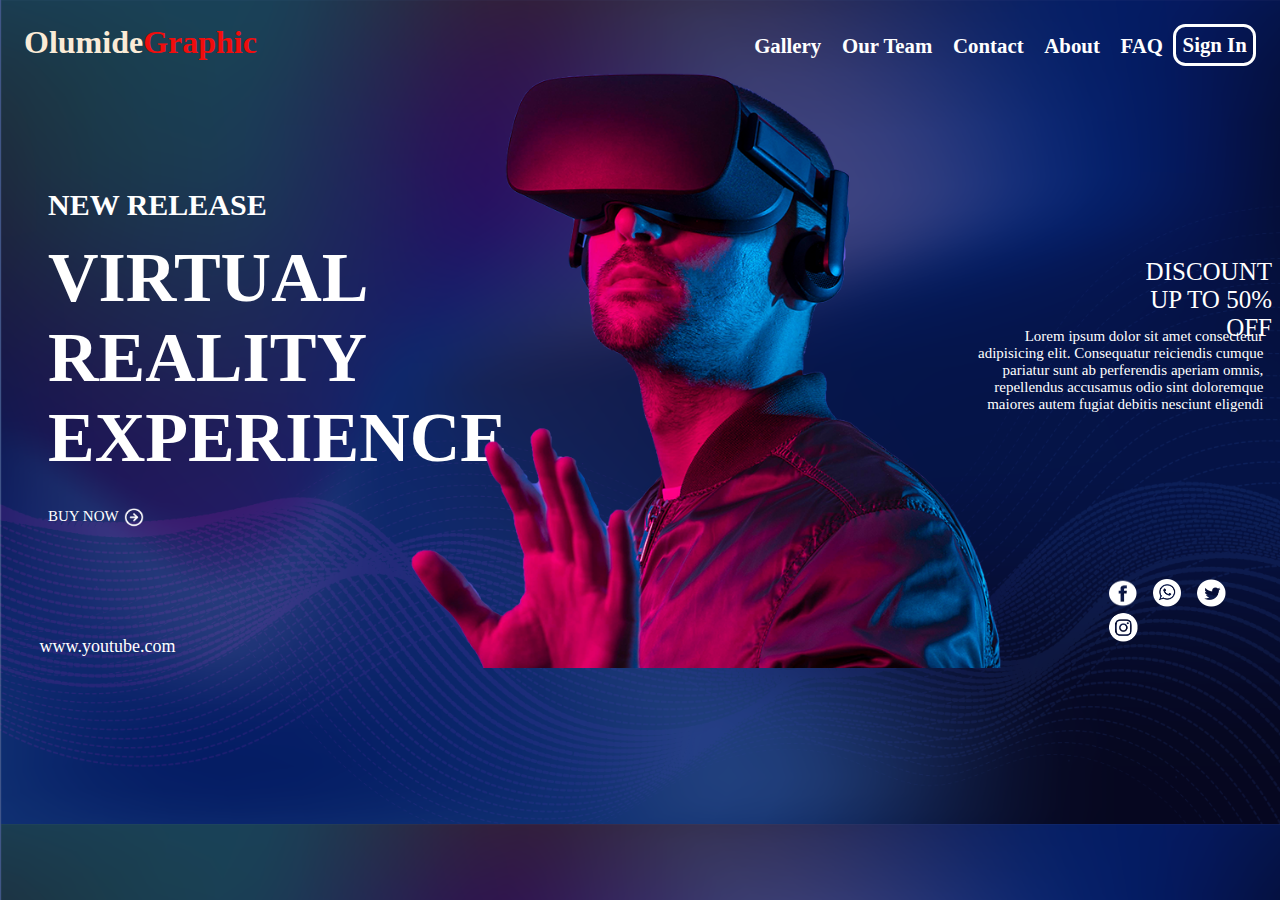
==== index.html @ c396848e "cx" ====
<!DOCTYPE html>
<html lang="en">
<head>
    <meta charset="UTF-8">
    <meta http-equiv="X-UA-Compatible" content="IE=edge">
    <meta name="viewport" content="width=device-width, initial-scale=1.0">
    <title>Document</title>
  <link rel="stylesheet" href="Home/css/index.css">  
  <script src="Gallery/index.js"></script>
</head>
<body>


    <div class="navbar">
        <div class="container">
            <a class="logo" href="index.html">Olumide<span>Graphic</span></a>

            <img id="mobile-cta" class="mobile-menu" src="Gallery/img/menu.svg" alt="Open Navigation">

            <nav>
                <img id="mobile-exit" class="mobile-menu-exit" src="Gallery/img/exit.svg" alt="Close Navigation">
                
                <ul class="secondary-nav">
                    <li><a href="gallery.html">Gallery</a></li>
                <li><a href="team.html">Our Team</a></li>
                <li><a href="#">Contact</a></li>
                    <li><a href="about.html">About</a></li>
                <li><a href="#">FAQ</a></li>
                <li><a class="log-in" href="Sign_in.html">Sign In</a></li>
                </ul>
            </nav>
        </div>
    </div>




        <section class="left-side">
            <div class="new">
                NEW RELEASE
            </div>

            <div class="virtual">
              <div class="v">  VIRTUAL </div>
                <div class="r">
                 REALITY <div class="e"> EXPERIENCE </div> 
                </div>
            </div>

            <div class="buy">
               BUY NOW<a href="index.html"> <img src="Home/img/arrow.png" alt="" srcset=""></a>
               
            </div>
            
            <p class="youtube"> 
                <a href="index.html" >www.youtube.com</a>
            </p>
           

        </section>

        <section class="center">
            <img src="Home/img/person 12.png" alt="" srcset="">
        </section>


        <section class="right-side">
            <div class="discount">
                DISCOUNT <br> UP TO 50% OFF
            </div>

            <div class="lorem">
                Lorem ipsum dolor sit amet consectetur <br> 
                adipisicing elit. Consequatur reiciendis cumque <br>
                pariatur sunt ab perferendis aperiam omnis,<br> 
                repellendus accusamus odio sint doloremque <br>
                maiores autem fugiat debitis nesciunt eligendi 
            </div>

            <div class="icon">
               <a href="http://m.me/Olumide Emmanuel" target="_blank"> <img  src="Home/img/icon 1 facebook.png" alt="facebook" srcset=""></a>
               <a href="https://wa.link/3yh1e9" target="_blank"> <img src="Home/img/icon 2 whatapp.png" alt="whatapp" srcset=""></a>
               <a href="http://www.twitter.com/Olumhidey_Emma" target="_blank"> <img src="Home/img/icon 3 twitter.png" alt="twitter" srcset=""></a>
               <a href=""> <img src="Home/img/icon 4 instagram.png" alt="instagram" srcset=""></a>
           
               
               <!-- <a href="https://wa.link/3yh1e9" target="_blank">
                <i class="fa-brands fa-whatsapp text-5xl text-primary-green"></i><span 
               class="text-primary-green font-bold">Chat</span></a>
            -->
               
            <!-- <a href="http://m.me/Olumide Emmanuel" target="_blank">
                Message Me on Facebook
            </a> -->

            <!-- <a href="http://www.twitter.com/Olumhidey_Emma"> My Twitter </a> -->

            </div>
        </section>















    <script>

        const mobileBtn = document.getElementById('mobile-cta')
              nav = document.querySelector('nav')
              mobileBtnExit = document.getElementById('mobile-exit');
    
        mobileBtn.addEventListener('click', () => {
            nav.classList.add('menu-btn');
        })
    
        mobileBtnExit.addEventListener('click', () => {
            nav.classList.remove('menu-btn');
        })
    
    
    
    </script>
</body>
---- Home/css/index.css ----
@import url("https://fonts.googleapis.com/css2?family=Poppins:wght@400;700&display=swap");
body {
  position: relative;
  background-image: url("../img/background 121.png");
  background-repeat: repeat-y;
  background-size: cover;
  color: white;
  overflow-x: hidden;
  overflow-y: hidden;
}

.navbar {
  padding: 1em;
}

.navbar .logo {
  color: antiquewhite;
  text-decoration: none;
  font-weight: bolder;
  font-size: 2em;
}

.navbar .logo span {
  color: #f00d0d;
}

.navbar nav {
  display: none;
}

.navbar .container {
  display: -webkit-box;
  display: -ms-flexbox;
  display: flex;
  place-content: space-between;
}

.navbar .mobile-menu {
  cursor: pointer;
}

a {
  color: #444444;
}

ul {
  list-style-type: none;
  margin: 0;
  padding: 0;
}

section {
  padding: 5em 2em;
}

nav.menu-btn {
  display: block;
}

nav {
  position: fixed;
  z-index: 999;
  width: 66%;
  right: 0;
  top: 0;
  background: #20272E;
  height: 100vh;
  padding: 1em;
}

nav ul.primary-nav {
  margin-top: 5em;
}

nav li a {
  color: white;
  text-decoration: none;
  display: block;
  padding: .5em;
  font-size: 1.3em;
  text-align: right;
}

nav li a:hover {
  -webkit-text-decoration: solid;
          text-decoration: solid;
  color: #0bdf8e;
}

.mobile-menu-exit {
  float: right;
  margin: .5em;
  cursor: pointer;
}

.left-side .new {
  position: absolute;
  font-size: 30px;
  top: 80px;
  left: 170px;
}

.left-side .virtual {
  position: absolute;
  font-size: 35px;
  text-align: center;
  top: 120px;
  left: 100px;
  font-weight: bolder;
}

.left-side .virtual .r {
  display: -webkit-box;
  display: -ms-flexbox;
  display: flex;
}

.left-side .virtual .e {
  padding-left: 10px;
}

.left-side .buy {
  position: absolute;
  font-size: 15px;
  top: 210px;
  left: 230px;
  display: -webkit-box;
  display: -ms-flexbox;
  display: flex;
}

.left-side .buy img {
  padding-left: 5px;
  height: 20px;
  width: 20px;
}

.left-side .youtube {
  position: absolute;
  top: 510px;
  left: 10px;
}

.left-side .youtube a {
  text-decoration: none;
  color: white;
  font-size: 15px;
}

.left-side .youtube a:hover {
  color: white;
}

.left-side .youtube a:active {
  color: #0400ff;
}

.center img {
  width: 350px;
  height: 350px;
  position: absolute;
  top: 290px;
  left: 220px;
}

.right-side .discount {
  position: absolute;
  top: 320px;
  left: 10px;
  font-size: 20px;
  font-weight: bolder;
}

.right-side .lorem {
  position: absolute;
  top: 400px;
  left: 10px;
  font-size: 15px;
  font-weight: lighter;
}

.right-side .icon {
  position: absolute;
  top: 570px;
  left: 10px;
}

.right-side .icon img {
  height: 30px;
  width: 30px;
  padding-right: 5px;
}

@media only screen and (min-width: 768px) {
  body {
    overflow-y: hidden;
  }
  .mobile-menu, .mobile-menu-exit {
    display: none;
  }
  .logo {
    color: antiquewhite;
    text-decoration: none;
    font-weight: bolder;
    font-size: 2em;
  }
  .logo span {
    color: #f00d0d;
  }
  .navbar {
    -webkit-box-pack: justify;
        -ms-flex-pack: justify;
            justify-content: space-between;
  }
  .navbar nav {
    display: -ms-grid;
    display: grid;
    background: none;
    position: unset;
    height: auto;
    width: 100%;
    padding: 0;
  }
  .secondary-nav {
    display: -webkit-box;
    display: -ms-flexbox;
    display: flex;
    -webkit-box-pack: end;
        -ms-flex-pack: end;
            justify-content: end;
  }
  li {
    list-style-type: none;
  }
  li a {
    text-decoration: none;
    cursor: pointer;
    color: white;
    padding: .1em 1em;
    font-weight: bold;
  }
  li a:hover {
    -webkit-text-decoration: solid;
            text-decoration: solid;
    color: #0bdf8e;
  }
  .log-in {
    color: white;
    border: 3px solid white;
    padding: .3em;
    border-radius: .6em;
  }
  .log-in:hover {
    background-color: #7a73b9;
    color: white;
  }
}

@media only screen and (min-width: 1080px) {
  .left-side .new {
    position: absolute;
    font-size: 30px;
    top: 180px;
    left: 40px;
    font-weight: bold;
  }
  .left-side .virtual {
    position: absolute;
    font-size: 70px;
    text-align: left;
    top: 230px;
    left: 40px;
    font-weight: bolder;
  }
  .left-side .virtual .r {
    display: -ms-grid;
    display: grid;
  }
  .left-side .virtual .e {
    padding: 0px;
  }
  .left-side .buy {
    position: absolute;
    font-size: 15px;
    top: 500px;
    left: 40px;
    display: -webkit-box;
    display: -ms-flexbox;
    display: flex;
  }
  .left-side .buy img {
    padding-left: 5px;
    height: 20px;
    width: 20px;
  }
  .left-side .youtube {
    position: absolute;
    top: 110%;
    left: 2.5%;
  }
  .left-side .youtube a {
    text-decoration: none;
    color: white;
    font-size: 18px;
  }
  .left-side .youtube a:hover {
    color: white;
  }
  .left-side .youtube a:active {
    color: #0400ff;
  }
  .center img {
    width: 600px;
    height: 600px;
    position: absolute;
    top: 60px;
    left: 400px;
  }
  .right-side .discount {
    position: absolute;
    top: 250px;
    left: 1100px;
    font-size: 25px;
    font-weight: lighter;
    text-align: right;
  }
  .right-side .lorem {
    position: absolute;
    top: 320px;
    left: 970px;
    font-size: 15px;
    font-weight: lighter;
    text-align: right;
  }
  .right-side .icon {
    position: absolute;
    top: 570px;
    left: 1100px;
  }
  .right-side .icon img {
    height: 30px;
    width: 30px;
    padding-right: 10px;
  }
}
/*# sourceMappingURL=index.css.map */
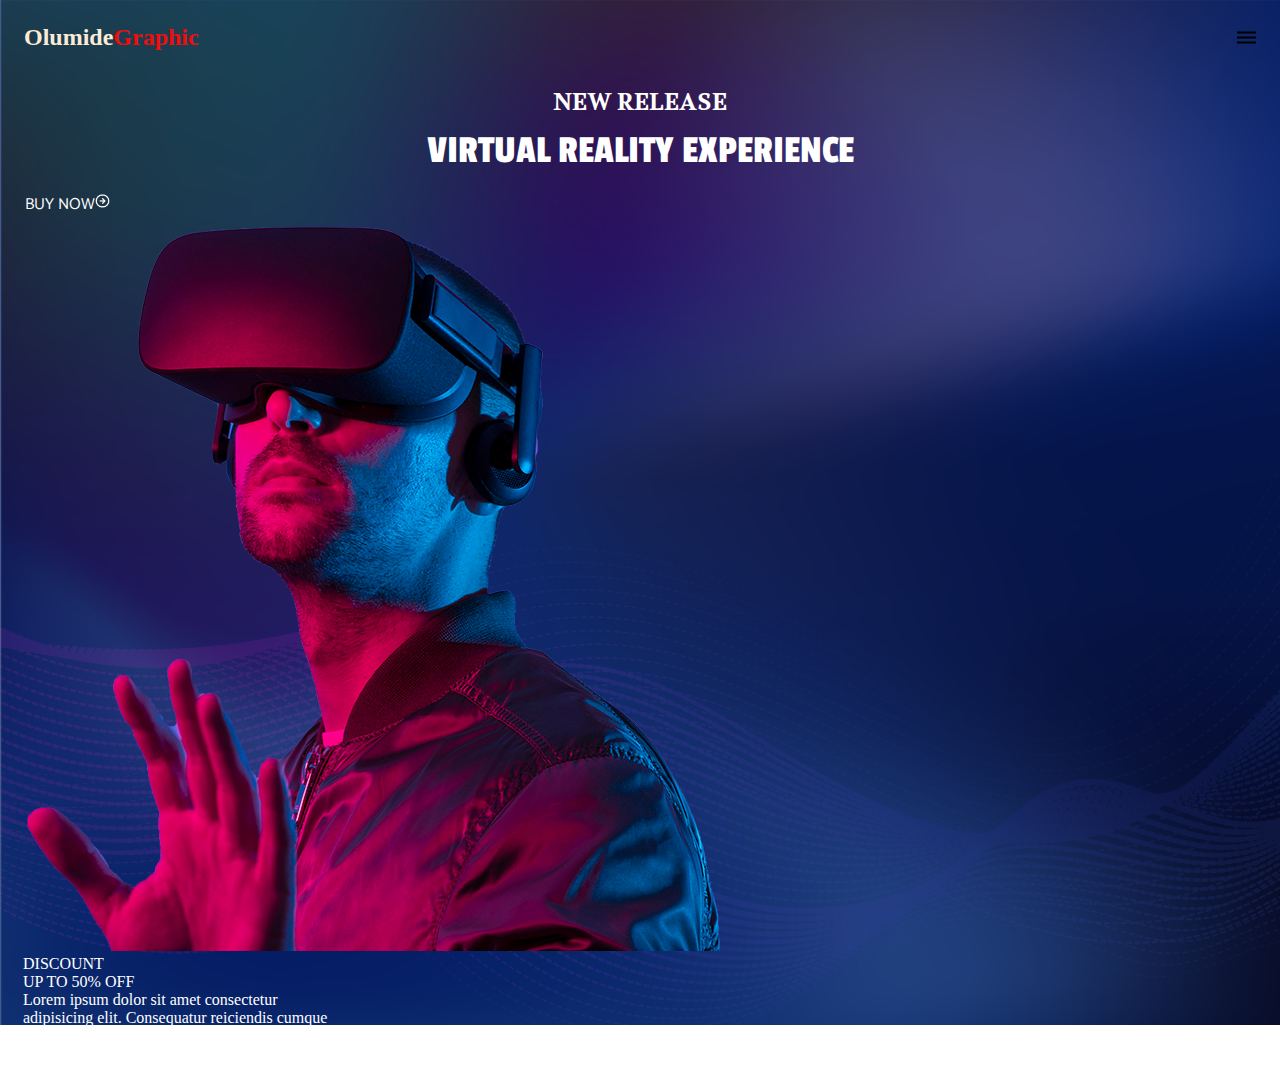
==== commit faa08a6c: "zd" ====
--- a/index.html
+++ b/index.html
@@ -17,7 +17,7 @@
 
             <img id="mobile-cta" class="mobile-menu" src="Gallery/img/menu.svg" alt="Open Navigation">
 
-            <nav>
+            <nav>  
                 <img id="mobile-exit" class="mobile-menu-exit" src="Gallery/img/exit.svg" alt="Close Navigation">
                 
                 <ul class="secondary-nav">
@@ -35,6 +35,53 @@
 
 
 
+
+    <section class="center">
+        <div class="center-left">
+            <div class="new">
+                NEW RELEASE
+            </div>
+
+            <div class="virtual">
+                VIRTUAL REALITY EXPERIENCE 
+           
+            </div>
+
+            <div class="buy">
+                BUY NOW<a href="index.html"> <img src="Home/img/arrow.png" alt="" srcset=""></a>
+ 
+             </div>
+
+        </div>
+
+        
+
+
+
+        <div class="center-middle">
+            <img src="Home/img/person 12.png" alt="" srcset="">
+
+        </div>
+
+
+        <div class="center-right">
+            <div class="discount">
+                DISCOUNT <br> UP TO 50% OFF
+            </div>
+
+            <div class="lorem">
+                Lorem ipsum dolor sit amet consectetur <br> 
+                adipisicing elit. Consequatur reiciendis cumque <br>
+                pariatur sunt ab perferendis aperiam omnis,<br> 
+                repellendus accusamus odio sint doloremque <br>
+         
+            </div>
+        </div>
+    </section>
+
+
+
+<!--     
         <section class="left-side">
             <div class="new">
                 NEW RELEASE
@@ -84,19 +131,8 @@
                <a href=""> <img src="Home/img/icon 4 instagram.png" alt="instagram" srcset=""></a>
            
                
-               <!-- <a href="https://wa.link/3yh1e9" target="_blank">
-                <i class="fa-brands fa-whatsapp text-5xl text-primary-green"></i><span 
-               class="text-primary-green font-bold">Chat</span></a>
-            -->
-               
-            <!-- <a href="http://m.me/Olumide Emmanuel" target="_blank">
-                Message Me on Facebook
-            </a> -->
-
-            <!-- <a href="http://www.twitter.com/Olumhidey_Emma"> My Twitter </a> -->
-
             </div>
-        </section>
+        </section> -->
 
 
 
--- a/Home/css/index.css
+++ b/Home/css/index.css
@@ -1,12 +1,13 @@
-@import url("https://fonts.googleapis.com/css2?family=Poppins:wght@400;700&display=swap");
+@import url("https://fonts.googleapis.com/css2?family=Alkalami&display=swap");
+@import url("https://fonts.googleapis.com/css2?family=Passion+One&display=swap");
+@import url("https://fonts.googleapis.com/css2?family=Catamaran:wght@300&display=swap");
 body {
   position: relative;
   background-image: url("../img/background 121.png");
-  background-repeat: repeat-y;
-  background-size: cover;
+  background-repeat: no-repeat;
+  background-size: auto;
   color: white;
   overflow-x: hidden;
-  overflow-y: hidden;
 }
 
 .navbar {
@@ -17,7 +18,7 @@
   color: antiquewhite;
   text-decoration: none;
   font-weight: bolder;
-  font-size: 2em;
+  font-size: 1.5em;
 }
 
 .navbar .logo span {
@@ -93,254 +94,39 @@
   cursor: pointer;
 }
 
-.left-side .new {
-  position: absolute;
-  font-size: 30px;
-  top: 80px;
-  left: 170px;
+.center {
+  margin: 15px;
+  padding: 0px;
 }
 
-.left-side .virtual {
-  position: absolute;
-  font-size: 35px;
-  text-align: center;
-  top: 120px;
-  left: 100px;
-  font-weight: bolder;
+.center .center-left {
+  padding: 2px;
 }
 
-.left-side .virtual .r {
+.center .new {
+  font-family: 'Alkalami', serif;
+  text-align: center;
+  font-size: 25px;
+}
+
+.center .virtual {
+  font-family: 'Alkalami', serif;
+  text-align: center;
+  font-size: 40px;
+  line-height: 40px;
+  font-family: 'Passion One', cursive;
+}
+
+.center .buy {
+  padding-top: 20px;
+  font-family: 'Catamaran', sans-serif;
   display: -webkit-box;
   display: -ms-flexbox;
   display: flex;
 }
 
-.left-side .virtual .e {
-  padding-left: 10px;
-}
-
-.left-side .buy {
-  position: absolute;
-  font-size: 15px;
-  top: 210px;
-  left: 230px;
-  display: -webkit-box;
-  display: -ms-flexbox;
-  display: flex;
-}
-
-.left-side .buy img {
-  padding-left: 5px;
-  height: 20px;
-  width: 20px;
-}
-
-.left-side .youtube {
-  position: absolute;
-  top: 510px;
-  left: 10px;
-}
-
-.left-side .youtube a {
-  text-decoration: none;
-  color: white;
-  font-size: 15px;
-}
-
-.left-side .youtube a:hover {
-  color: white;
-}
-
-.left-side .youtube a:active {
-  color: #0400ff;
-}
-
-.center img {
-  width: 350px;
-  height: 350px;
-  position: absolute;
-  top: 290px;
-  left: 220px;
-}
-
-.right-side .discount {
-  position: absolute;
-  top: 320px;
-  left: 10px;
-  font-size: 20px;
-  font-weight: bolder;
-}
-
-.right-side .lorem {
-  position: absolute;
-  top: 400px;
-  left: 10px;
-  font-size: 15px;
-  font-weight: lighter;
-}
-
-.right-side .icon {
-  position: absolute;
-  top: 570px;
-  left: 10px;
-}
-
-.right-side .icon img {
-  height: 30px;
-  width: 30px;
-  padding-right: 5px;
-}
-
-@media only screen and (min-width: 768px) {
-  body {
-    overflow-y: hidden;
-  }
-  .mobile-menu, .mobile-menu-exit {
-    display: none;
-  }
-  .logo {
-    color: antiquewhite;
-    text-decoration: none;
-    font-weight: bolder;
-    font-size: 2em;
-  }
-  .logo span {
-    color: #f00d0d;
-  }
-  .navbar {
-    -webkit-box-pack: justify;
-        -ms-flex-pack: justify;
-            justify-content: space-between;
-  }
-  .navbar nav {
-    display: -ms-grid;
-    display: grid;
-    background: none;
-    position: unset;
-    height: auto;
-    width: 100%;
-    padding: 0;
-  }
-  .secondary-nav {
-    display: -webkit-box;
-    display: -ms-flexbox;
-    display: flex;
-    -webkit-box-pack: end;
-        -ms-flex-pack: end;
-            justify-content: end;
-  }
-  li {
-    list-style-type: none;
-  }
-  li a {
-    text-decoration: none;
-    cursor: pointer;
-    color: white;
-    padding: .1em 1em;
-    font-weight: bold;
-  }
-  li a:hover {
-    -webkit-text-decoration: solid;
-            text-decoration: solid;
-    color: #0bdf8e;
-  }
-  .log-in {
-    color: white;
-    border: 3px solid white;
-    padding: .3em;
-    border-radius: .6em;
-  }
-  .log-in:hover {
-    background-color: #7a73b9;
-    color: white;
-  }
-}
-
-@media only screen and (min-width: 1080px) {
-  .left-side .new {
-    position: absolute;
-    font-size: 30px;
-    top: 180px;
-    left: 40px;
-    font-weight: bold;
-  }
-  .left-side .virtual {
-    position: absolute;
-    font-size: 70px;
-    text-align: left;
-    top: 230px;
-    left: 40px;
-    font-weight: bolder;
-  }
-  .left-side .virtual .r {
-    display: -ms-grid;
-    display: grid;
-  }
-  .left-side .virtual .e {
-    padding: 0px;
-  }
-  .left-side .buy {
-    position: absolute;
-    font-size: 15px;
-    top: 500px;
-    left: 40px;
-    display: -webkit-box;
-    display: -ms-flexbox;
-    display: flex;
-  }
-  .left-side .buy img {
-    padding-left: 5px;
-    height: 20px;
-    width: 20px;
-  }
-  .left-side .youtube {
-    position: absolute;
-    top: 110%;
-    left: 2.5%;
-  }
-  .left-side .youtube a {
-    text-decoration: none;
-    color: white;
-    font-size: 18px;
-  }
-  .left-side .youtube a:hover {
-    color: white;
-  }
-  .left-side .youtube a:active {
-    color: #0400ff;
-  }
-  .center img {
-    width: 600px;
-    height: 600px;
-    position: absolute;
-    top: 60px;
-    left: 400px;
-  }
-  .right-side .discount {
-    position: absolute;
-    top: 250px;
-    left: 1100px;
-    font-size: 25px;
-    font-weight: lighter;
-    text-align: right;
-  }
-  .right-side .lorem {
-    position: absolute;
-    top: 320px;
-    left: 970px;
-    font-size: 15px;
-    font-weight: lighter;
-    text-align: right;
-  }
-  .right-side .icon {
-    position: absolute;
-    top: 570px;
-    left: 1100px;
-  }
-  .right-side .icon img {
-    height: 30px;
-    width: 30px;
-    padding-right: 10px;
-  }
+.center .buy img {
+  width: 15px;
+  height: 15px;
 }
 /*# sourceMappingURL=index.css.map */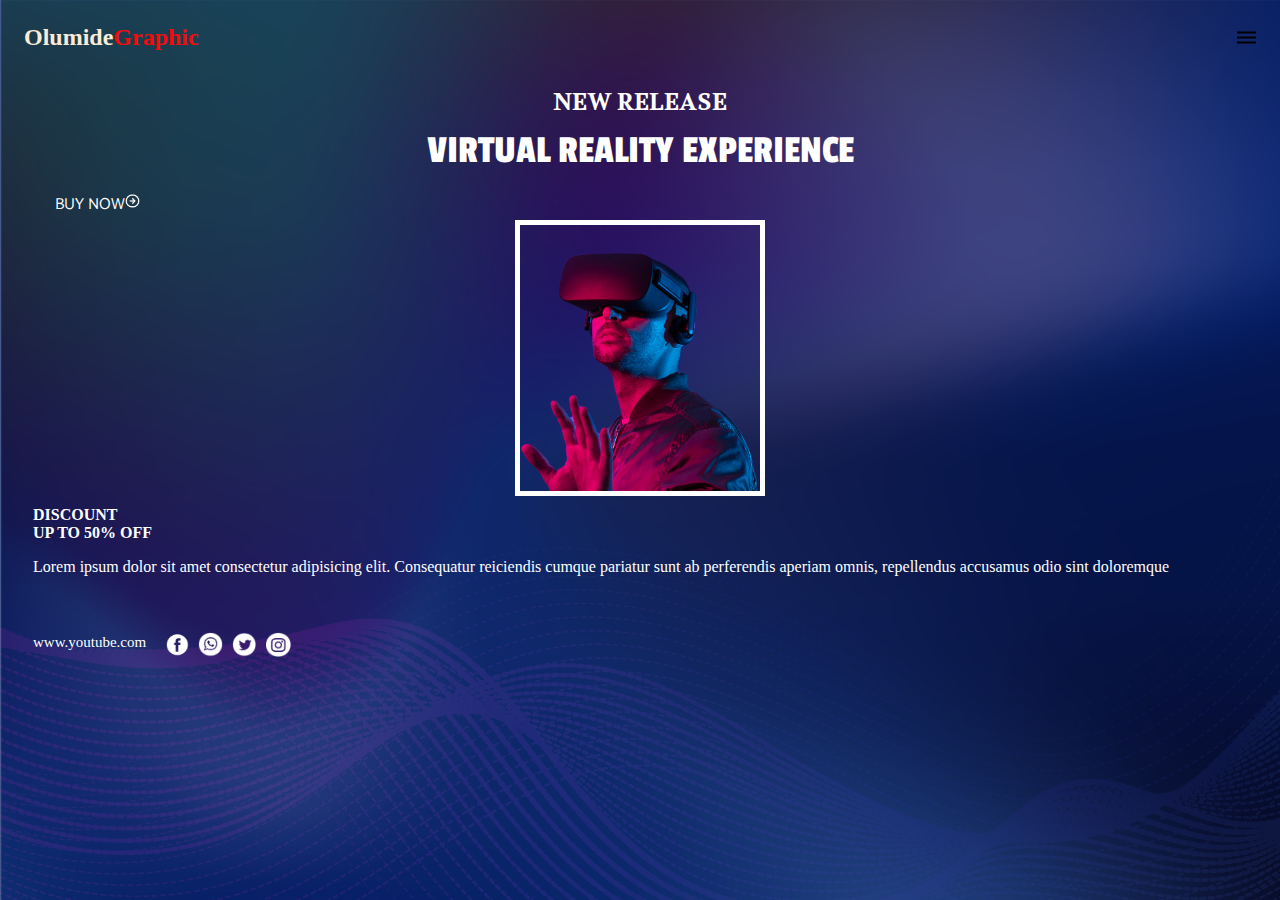
==== commit 8e2f6f59: "qsq" ====
--- a/index.html
+++ b/index.html
@@ -54,10 +54,6 @@
 
         </div>
 
-        
-
-
-
         <div class="center-middle">
             <img src="Home/img/person 12.png" alt="" srcset="">
 
@@ -70,15 +66,26 @@
             </div>
 
             <div class="lorem">
-                Lorem ipsum dolor sit amet consectetur <br> 
-                adipisicing elit. Consequatur reiciendis cumque <br>
-                pariatur sunt ab perferendis aperiam omnis,<br> 
-                repellendus accusamus odio sint doloremque <br>
-         
+                <p> Lorem ipsum dolor sit amet consectetur 
+                adipisicing elit. Consequatur reiciendis cumque 
+                pariatur sunt ab perferendis aperiam omnis,
+                repellendus accusamus odio sint doloremque </p>
             </div>
         </div>
     </section>
 
+    <section class="down">
+        <p class="youtube"> 
+            <a href="index.html" >www.youtube.com</a>
+        </p>
+
+        <div class="icon">
+            <a href="http://m.me/Olumide Emmanuel" target="_blank"> <img  src="Home/img/icon 1 facebook.png" alt="facebook" srcset=""></a>
+            <a href="https://wa.link/3yh1e9" target="_blank"> <img src="Home/img/icon 2 whatapp.png" alt="whatapp" srcset=""></a>
+            <a href="http://www.twitter.com/Olumhidey_Emma" target="_blank"> <img src="Home/img/icon 3 twitter.png" alt="twitter" srcset=""></a>
+            <a href=""> <img src="Home/img/icon 4 instagram.png" alt="instagram" srcset=""></a>
+         </div>
+    </section>
 
 
 <!--     
--- a/Home/css/index.css
+++ b/Home/css/index.css
@@ -123,10 +123,65 @@
   display: -webkit-box;
   display: -ms-flexbox;
   display: flex;
+  padding-left: 30px;
 }
 
 .center .buy img {
   width: 15px;
   height: 15px;
 }
+
+.center .center-middle img {
+  padding-top: 26px;
+  width: 15em;
+  height: 15rem;
+  margin-left: auto;
+  margin-right: auto;
+  display: block;
+  border: 5px solid white;
+}
+
+.center .center-right {
+  padding: 10px;
+}
+
+.center .center-right .discount {
+  font-weight: bold;
+}
+
+.down {
+  padding: 0px;
+  display: -webkit-box;
+  display: -ms-flexbox;
+  display: flex;
+}
+
+.down .youtube {
+  padding-left: 25px;
+}
+
+.down .youtube a {
+  text-decoration: none;
+  color: white;
+  font-size: 15px;
+}
+
+.down .youtube a:hover {
+  color: white;
+}
+
+.down .youtube a:active {
+  color: #0400ff;
+}
+
+.down .icon {
+  padding-top: 15px;
+  padding-left: 20px;
+}
+
+.down .icon img {
+  height: 25px;
+  width: 25x;
+  padding-right: 5px;
+}
 /*# sourceMappingURL=index.css.map */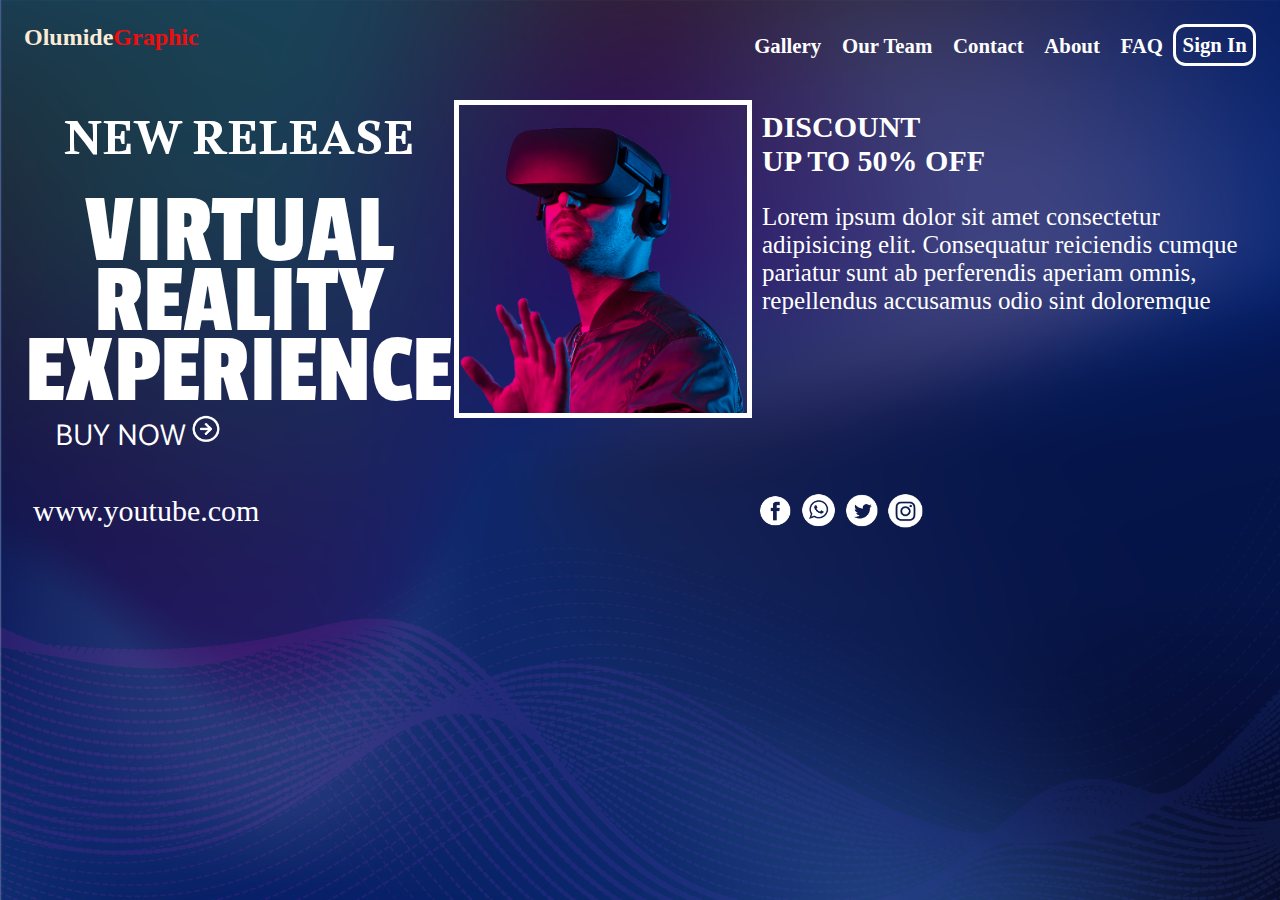
==== commit 097d02bb: "eq" ====
--- a/index.html
+++ b/index.html
@@ -75,6 +75,7 @@
     </section>
 
     <section class="down">
+        
         <p class="youtube"> 
             <a href="index.html" >www.youtube.com</a>
         </p>
--- a/Home/css/index.css
+++ b/Home/css/index.css
@@ -184,4 +184,362 @@
   width: 25x;
   padding-right: 5px;
 }
+
+@media only screen and (min-width: 375px) {
+  .down {
+    padding: 0px;
+    display: -webkit-box;
+    display: -ms-flexbox;
+    display: flex;
+  }
+  .down .youtube {
+    padding-left: 25px;
+  }
+  .down .youtube a {
+    text-decoration: none;
+    color: white;
+    font-size: 15px;
+  }
+  .down .youtube a:hover {
+    color: white;
+  }
+  .down .youtube a:active {
+    color: #0400ff;
+  }
+  .down .icon {
+    padding-top: 15px;
+    padding-left: 70px;
+  }
+  .down .icon img {
+    height: 25px;
+    width: 25x;
+    padding-right: 5px;
+  }
+}
+
+@media only screen and (min-width: 768px) {
+  body {
+    overflow-y: hidden;
+    overflow-x: hidden;
+  }
+  .mobile-menu, .mobile-menu-exit {
+    display: none;
+  }
+  .logo {
+    color: antiquewhite;
+    text-decoration: none;
+    font-weight: bolder;
+    font-size: 2em;
+  }
+  .logo span {
+    color: #f00d0d;
+  }
+  .navbar {
+    -webkit-box-pack: justify;
+        -ms-flex-pack: justify;
+            justify-content: space-between;
+  }
+  .navbar nav {
+    display: -ms-grid;
+    display: grid;
+    background: none;
+    position: unset;
+    height: auto;
+    width: 100%;
+    padding: 0;
+  }
+  .secondary-nav {
+    display: -webkit-box;
+    display: -ms-flexbox;
+    display: flex;
+    -webkit-box-pack: end;
+        -ms-flex-pack: end;
+            justify-content: end;
+  }
+  li {
+    list-style-type: none;
+  }
+  li a {
+    text-decoration: none;
+    cursor: pointer;
+    color: white;
+    padding: .1em 1em;
+    font-weight: bold;
+  }
+  li a:hover {
+    -webkit-text-decoration: solid;
+            text-decoration: solid;
+    color: #0bdf8e;
+  }
+  .log-in {
+    color: white;
+    border: 3px solid white;
+    padding: .3em;
+    border-radius: .6em;
+  }
+  .log-in:hover {
+    background-color: #7a73b9;
+    color: white;
+  }
+  .center {
+    margin: 15px;
+    padding: 0px;
+    display: -webkit-box;
+    display: -ms-flexbox;
+    display: flex;
+  }
+  .center .center-left {
+    padding: 2px;
+  }
+  .center .new {
+    font-family: 'Alkalami', serif;
+    text-align: center;
+    font-size: 55px;
+  }
+  .center .virtual {
+    font-family: 'Alkalami', serif;
+    text-align: center;
+    font-size: 70px;
+    line-height: 60px;
+    font-family: 'Passion One', cursive;
+  }
+  .center .buy {
+    padding-top: 10px;
+    font-family: 'Catamaran', sans-serif;
+    display: -webkit-box;
+    display: -ms-flexbox;
+    display: flex;
+    padding-left: 30px;
+    font-size: 30px;
+  }
+  .center .buy img {
+    padding-left: 5px;
+    width: 25px;
+    height: 25px;
+  }
+  .center .center-middle img {
+    padding-top: 20px;
+    width: 17em;
+    height: 17rem;
+    margin-left: auto;
+    margin-right: auto;
+    display: block;
+    border: 5px solid white;
+  }
+  .center .center-right {
+    padding: 10px;
+  }
+  .center .center-right .discount {
+    font-weight: bold;
+    font-size: 30px;
+  }
+  .center .center-right .lorem {
+    font-size: 20px;
+  }
+  .down {
+    padding: 0px;
+    display: -webkit-box;
+    display: -ms-flexbox;
+    display: flex;
+  }
+  .down .youtube {
+    padding-left: 25px;
+  }
+  .down .youtube a {
+    text-decoration: none;
+    color: white;
+    font-size: 30px;
+  }
+  .down .youtube a:hover {
+    color: white;
+  }
+  .down .youtube a:active {
+    color: #0400ff;
+  }
+  .down .icon {
+    padding-top: 15px;
+    padding-left: 300px;
+  }
+  .down .icon img {
+    height: 35px;
+    width: 35x;
+    padding-right: 5px;
+  }
+}
+
+@media only screen and (min-width: 1024px) {
+  .center {
+    margin: 15px;
+    padding: 0px;
+    display: -webkit-box;
+    display: -ms-flexbox;
+    display: flex;
+  }
+  .center .center-left {
+    padding: 2px;
+  }
+  .center .new {
+    font-family: 'Alkalami', serif;
+    text-align: center;
+    font-size: 50px;
+  }
+  .center .virtual {
+    font-family: 'Alkalami', serif;
+    text-align: center;
+    font-size: 100px;
+    line-height: 70px;
+    font-family: 'Passion One', cursive;
+  }
+  .center .buy {
+    padding-top: 5px;
+    font-family: 'Catamaran', sans-serif;
+    display: -webkit-box;
+    display: -ms-flexbox;
+    display: flex;
+    padding-left: 30px;
+    font-size: 30px;
+  }
+  .center .buy img {
+    padding-left: 5px;
+    width: 30px;
+    height: 30px;
+  }
+  .center .center-middle img {
+    padding-top: 20px;
+    width: 18em;
+    height: 18rem;
+    margin-left: auto;
+    margin-right: auto;
+    display: block;
+    border: 5px solid white;
+  }
+  .center .center-right {
+    padding: 10px;
+  }
+  .center .center-right .discount {
+    font-weight: bold;
+    font-size: 30px;
+  }
+  .center .center-right .lorem {
+    font-size: 25px;
+  }
+  .down {
+    padding: 0px;
+    margin: 0%;
+    display: -webkit-box;
+    display: -ms-flexbox;
+    display: flex;
+  }
+  .down .youtube {
+    padding-left: 25px;
+  }
+  .down .youtube a {
+    text-decoration: none;
+    color: white;
+    font-size: 30px;
+  }
+  .down .youtube a:hover {
+    color: white;
+  }
+  .down .youtube a:active {
+    color: #0400ff;
+  }
+  .down .icon {
+    padding-top: 15px;
+    padding-left: 500px;
+  }
+  .down .icon img {
+    height: 35px;
+    width: 35x;
+    padding-right: 5px;
+  }
+}
+
+@media only screen and (min-width: 1440px) {
+  .center {
+    margin: 15px;
+    padding: 0px;
+    display: -webkit-box;
+    display: -ms-flexbox;
+    display: flex;
+  }
+  .center .center-left {
+    padding: 2px;
+  }
+  .center .new {
+    font-family: 'Alkalami', serif;
+    text-align: center;
+    font-size: 50px;
+  }
+  .center .virtual {
+    font-family: 'Alkalami', serif;
+    text-align: center;
+    font-size: 100px;
+    line-height: 70px;
+    font-family: 'Passion One', cursive;
+  }
+  .center .buy {
+    padding-top: 5px;
+    font-family: 'Catamaran', sans-serif;
+    display: -webkit-box;
+    display: -ms-flexbox;
+    display: flex;
+    padding-left: 30px;
+    font-size: 30px;
+  }
+  .center .buy img {
+    padding-left: 5px;
+    width: 30px;
+    height: 30px;
+  }
+  .center .center-middle img {
+    padding-top: 20px;
+    width: 18em;
+    height: 18rem;
+    margin-left: auto;
+    margin-right: auto;
+    display: block;
+    border: 5px solid white;
+  }
+  .center .center-right {
+    padding: 10px;
+  }
+  .center .center-right .discount {
+    font-weight: bold;
+    font-size: 30px;
+  }
+  .center .center-right .lorem {
+    font-size: 25px;
+  }
+  .down {
+    padding: 0px;
+    margin: 0%;
+    display: -webkit-box;
+    display: -ms-flexbox;
+    display: flex;
+  }
+  .down .youtube {
+    padding-left: 25px;
+  }
+  .down .youtube a {
+    text-decoration: none;
+    color: white;
+    font-size: 30px;
+  }
+  .down .youtube a:hover {
+    color: white;
+  }
+  .down .youtube a:active {
+    color: #0400ff;
+  }
+  .down .icon {
+    padding-top: 15px;
+    padding-left: 500px;
+  }
+  .down .icon img {
+    height: 35px;
+    width: 35x;
+    padding-right: 5px;
+  }
+}
 /*# sourceMappingURL=index.css.map */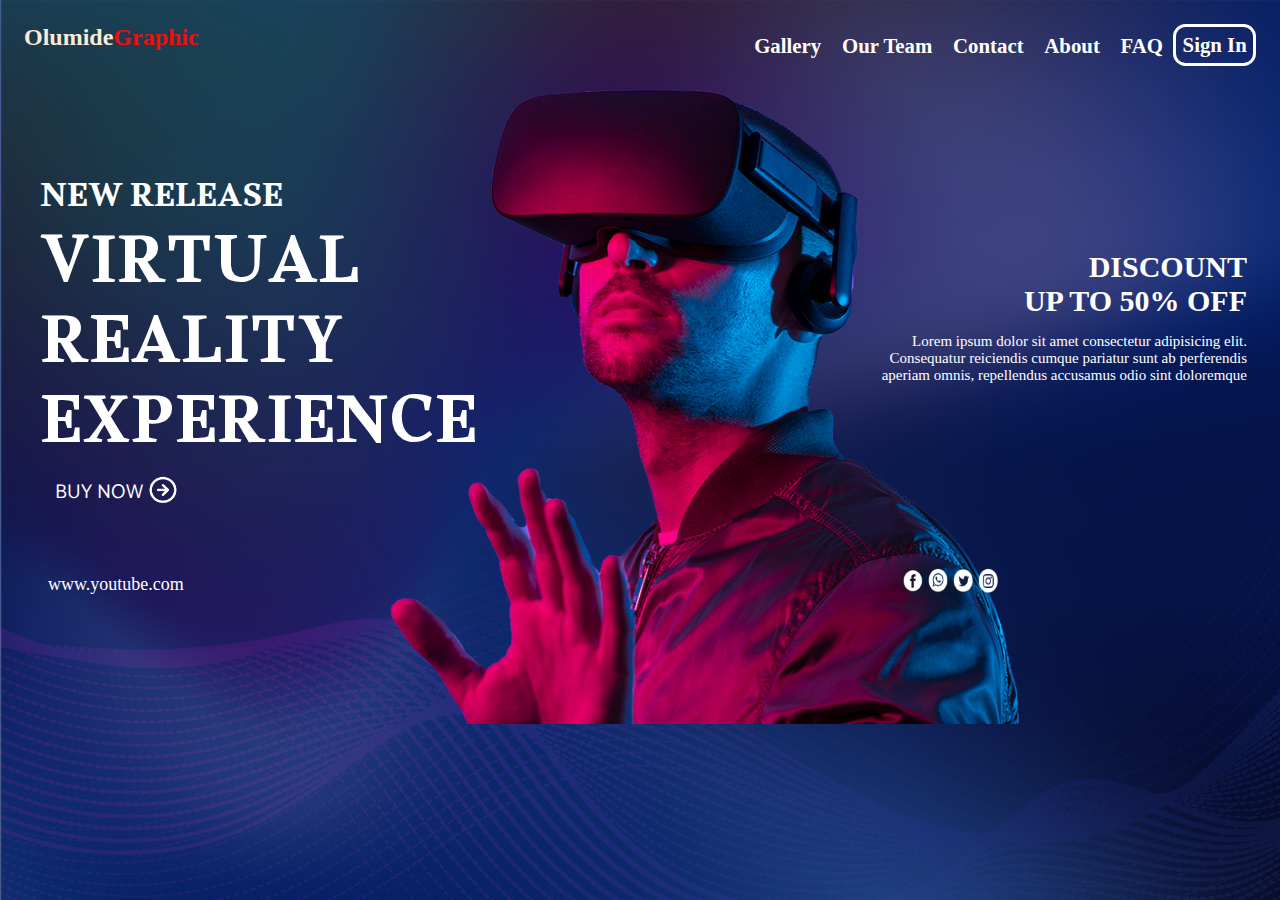
==== commit b0b03c68: "s" ====
--- a/index.html
+++ b/index.html
@@ -89,72 +89,6 @@
     </section>
 
 
-<!--     
-        <section class="left-side">
-            <div class="new">
-                NEW RELEASE
-            </div>
-
-            <div class="virtual">
-              <div class="v">  VIRTUAL </div>
-                <div class="r">
-                 REALITY <div class="e"> EXPERIENCE </div> 
-                </div>
-            </div>
-
-            <div class="buy">
-               BUY NOW<a href="index.html"> <img src="Home/img/arrow.png" alt="" srcset=""></a>
-               
-            </div>
-            
-            <p class="youtube"> 
-                <a href="index.html" >www.youtube.com</a>
-            </p>
-           
-
-        </section>
-
-        <section class="center">
-            <img src="Home/img/person 12.png" alt="" srcset="">
-        </section>
-
-
-        <section class="right-side">
-            <div class="discount">
-                DISCOUNT <br> UP TO 50% OFF
-            </div>
-
-            <div class="lorem">
-                Lorem ipsum dolor sit amet consectetur <br> 
-                adipisicing elit. Consequatur reiciendis cumque <br>
-                pariatur sunt ab perferendis aperiam omnis,<br> 
-                repellendus accusamus odio sint doloremque <br>
-                maiores autem fugiat debitis nesciunt eligendi 
-            </div>
-
-            <div class="icon">
-               <a href="http://m.me/Olumide Emmanuel" target="_blank"> <img  src="Home/img/icon 1 facebook.png" alt="facebook" srcset=""></a>
-               <a href="https://wa.link/3yh1e9" target="_blank"> <img src="Home/img/icon 2 whatapp.png" alt="whatapp" srcset=""></a>
-               <a href="http://www.twitter.com/Olumhidey_Emma" target="_blank"> <img src="Home/img/icon 3 twitter.png" alt="twitter" srcset=""></a>
-               <a href=""> <img src="Home/img/icon 4 instagram.png" alt="instagram" srcset=""></a>
-           
-               
-            </div>
-        </section> -->
-
-
-
-
-
-
-
-
-
-
-
-
-
-
 
     <script>
 
--- a/Home/css/index.css
+++ b/Home/css/index.css
@@ -8,6 +8,7 @@
   background-size: auto;
   color: white;
   overflow-x: hidden;
+  height: 100%;
 }
 
 .navbar {
@@ -134,7 +135,7 @@
 .center .center-middle img {
   padding-top: 26px;
   width: 15em;
-  height: 15rem;
+  min-height: 15rem;
   margin-left: auto;
   margin-right: auto;
   display: block;
@@ -289,18 +290,21 @@
     display: flex;
   }
   .center .center-left {
-    padding: 2px;
+    padding: 0px;
   }
   .center .new {
     font-family: 'Alkalami', serif;
-    text-align: center;
-    font-size: 55px;
+    text-align: left;
+    font-size: 25px;
+    padding-top: 70px;
+    padding-left: 15px;
   }
   .center .virtual {
     font-family: 'Alkalami', serif;
-    text-align: center;
-    font-size: 70px;
-    line-height: 60px;
+    text-align: left;
+    font-size: 60px;
+    line-height: 50px;
+    padding-left: 15px;
     font-family: 'Passion One', cursive;
   }
   .center .buy {
@@ -309,46 +313,52 @@
     display: -webkit-box;
     display: -ms-flexbox;
     display: flex;
-    padding-left: 30px;
-    font-size: 30px;
+    padding-left: 15px;
+    font-size: 20px;
   }
   .center .buy img {
     padding-left: 5px;
-    width: 25px;
-    height: 25px;
+    width: 15px;
+    height: 15px;
   }
   .center .center-middle img {
-    padding-top: 20px;
-    width: 17em;
-    height: 17rem;
-    margin-left: auto;
-    margin-right: auto;
-    display: block;
-    border: 5px solid white;
+    position: absolute;
+    padding-left: 0px;
+    padding-top: 60px;
+    min-width: 30em;
+    min-height: 30em;
+    left: 30%;
+    border: 0px;
   }
   .center .center-right {
-    padding: 10px;
+    padding: 0px;
+    padding-top: 130px;
   }
   .center .center-right .discount {
     font-weight: bold;
-    font-size: 30px;
+    font-size: 18px;
+    text-align: right;
   }
   .center .center-right .lorem {
-    font-size: 20px;
+    font-size: 13px;
+    text-align: right;
+    padding-left: 200px;
   }
   .down {
+    position: absolute;
+    top: 120%;
     padding: 0px;
     display: -webkit-box;
     display: -ms-flexbox;
     display: flex;
   }
   .down .youtube {
-    padding-left: 25px;
+    padding-left: 0px;
   }
   .down .youtube a {
     text-decoration: none;
     color: white;
-    font-size: 30px;
+    font-size: 20px;
   }
   .down .youtube a:hover {
     color: white;
@@ -357,19 +367,19 @@
     color: #0400ff;
   }
   .down .icon {
-    padding-top: 15px;
-    padding-left: 300px;
+    padding-top: 20px;
+    padding-left: 460px;
   }
   .down .icon img {
-    height: 35px;
-    width: 35x;
+    height: 20px;
+    width: 20px;
     padding-right: 5px;
   }
 }
 
 @media only screen and (min-width: 1024px) {
   .center {
-    margin: 15px;
+    margin: 15spx;
     padding: 0px;
     display: -webkit-box;
     display: -ms-flexbox;
@@ -377,27 +387,27 @@
   }
   .center .center-left {
     padding: 2px;
+    padding-top: 0px;
   }
   .center .new {
     font-family: 'Alkalami', serif;
-    text-align: center;
-    font-size: 50px;
+    text-align: left;
+    font-size: 35px;
   }
   .center .virtual {
     font-family: 'Alkalami', serif;
-    text-align: center;
-    font-size: 100px;
-    line-height: 70px;
-    font-family: 'Passion One', cursive;
+    text-align: left;
+    font-size: 70px;
+    line-height: 80px;
   }
   .center .buy {
-    padding-top: 5px;
+    padding-top: 0px;
     font-family: 'Catamaran', sans-serif;
     display: -webkit-box;
     display: -ms-flexbox;
     display: flex;
     padding-left: 30px;
-    font-size: 30px;
+    font-size: 20px;
   }
   .center .buy img {
     padding-left: 5px;
@@ -405,26 +415,32 @@
     height: 30px;
   }
   .center .center-middle img {
-    padding-top: 20px;
-    width: 18em;
-    height: 18rem;
+    position: absolute;
+    top: 5%;
+    left: 30%;
+    z-index: 10;
+    padding-top: 50px;
+    width: 40em;
+    height: 40rem;
     margin-left: auto;
     margin-right: auto;
-    display: block;
-    border: 5px solid white;
   }
   .center .center-right {
     padding: 10px;
+    padding-top: 150px;
   }
   .center .center-right .discount {
     font-weight: bold;
     font-size: 30px;
   }
   .center .center-right .lorem {
-    font-size: 25px;
+    font-size: 15px;
+    padding-left: 300px;
   }
   .down {
-    padding: 0px;
+    position: absolute;
+    top: 550px;
+    left: 15px;
     margin: 0%;
     display: -webkit-box;
     display: -ms-flexbox;
@@ -436,7 +452,7 @@
   .down .youtube a {
     text-decoration: none;
     color: white;
-    font-size: 30px;
+    font-size: 18px;
   }
   .down .youtube a:hover {
     color: white;
@@ -445,19 +461,25 @@
     color: #0400ff;
   }
   .down .icon {
-    padding-top: 15px;
-    padding-left: 500px;
+    position: absolute;
+    top: 10px;
+    left: 420px;
+    z-index: 10;
+    display: -webkit-box;
+    display: -ms-flexbox;
+    display: flex;
+    padding-top: 0px;
   }
   .down .icon img {
-    height: 35px;
+    height: 25px;
     width: 35x;
     padding-right: 5px;
   }
 }
 
-@media only screen and (min-width: 1440px) {
+@media only screen and (min-width: 1366px) {
   .center {
-    margin: 15px;
+    margin: 15spx;
     padding: 0px;
     display: -webkit-box;
     display: -ms-flexbox;
@@ -465,27 +487,27 @@
   }
   .center .center-left {
     padding: 2px;
+    padding-top: 0px;
   }
   .center .new {
     font-family: 'Alkalami', serif;
-    text-align: center;
-    font-size: 50px;
+    text-align: left;
+    font-size: 35px;
   }
   .center .virtual {
     font-family: 'Alkalami', serif;
-    text-align: center;
-    font-size: 100px;
-    line-height: 70px;
-    font-family: 'Passion One', cursive;
+    text-align: left;
+    font-size: 70px;
+    line-height: 80px;
   }
   .center .buy {
-    padding-top: 5px;
+    padding-top: 0px;
     font-family: 'Catamaran', sans-serif;
     display: -webkit-box;
     display: -ms-flexbox;
     display: flex;
     padding-left: 30px;
-    font-size: 30px;
+    font-size: 20px;
   }
   .center .buy img {
     padding-left: 5px;
@@ -493,26 +515,32 @@
     height: 30px;
   }
   .center .center-middle img {
-    padding-top: 20px;
-    width: 18em;
-    height: 18rem;
+    position: absolute;
+    top: 5%;
+    left: 30%;
+    z-index: 10;
+    padding-top: 50px;
+    width: 40em;
+    height: 40rem;
     margin-left: auto;
     margin-right: auto;
-    display: block;
-    border: 5px solid white;
   }
   .center .center-right {
     padding: 10px;
+    padding-top: 150px;
   }
   .center .center-right .discount {
     font-weight: bold;
     font-size: 30px;
   }
   .center .center-right .lorem {
-    font-size: 25px;
+    font-size: 15px;
+    padding-left: 300px;
   }
   .down {
-    padding: 0px;
+    position: absolute;
+    top: 550px;
+    left: 15px;
     margin: 0%;
     display: -webkit-box;
     display: -ms-flexbox;
@@ -524,7 +552,7 @@
   .down .youtube a {
     text-decoration: none;
     color: white;
-    font-size: 30px;
+    font-size: 18px;
   }
   .down .youtube a:hover {
     color: white;
@@ -533,11 +561,108 @@
     color: #0400ff;
   }
   .down .icon {
-    padding-top: 15px;
-    padding-left: 500px;
+    position: absolute;
+    top: 10px;
+    left: 720px;
+    z-index: 10;
+    display: -webkit-box;
+    display: -ms-flexbox;
+    display: flex;
+    padding-top: 0px;
   }
   .down .icon img {
-    height: 35px;
+    height: 25px;
+    width: 35x;
+    padding-right: 15px;
+  }
+}
+
+@media only screen and (min-width: 1440px) {
+  .center {
+    margin: 15px;
+    padding: 0px;
+    display: -webkit-box;
+    display: -ms-flexbox;
+    display: flex;
+  }
+  .center .center-left {
+    padding: 2px;
+    padding-top: 20px;
+  }
+  .center .new {
+    font-family: 'Alkalami', serif;
+    text-align: left;
+    font-size: 50px;
+  }
+  .center .virtual {
+    font-family: 'Alkalami', serif;
+    text-align: left;
+    font-size: 90px;
+    line-height: 80px;
+  }
+  .center .buy {
+    padding-top: 5px;
+    font-family: 'Catamaran', sans-serif;
+    display: -webkit-box;
+    display: -ms-flexbox;
+    display: flex;
+    padding-left: 30px;
+    font-size: 30px;
+  }
+  .center .buy img {
+    padding-left: 5px;
+    width: 30px;
+    height: 30px;
+  }
+  .center .center-middle img {
+    position: absolute;
+    top: 2%;
+    left: 25%;
+    z-index: 10;
+    padding-top: 50px;
+    width: 50em;
+    height: 55rem;
+    margin-left: auto;
+    margin-right: auto;
+  }
+  .center .center-right {
+    padding: 10px;
+    padding-top: 350px;
+  }
+  .center .center-right .discount {
+    font-weight: bold;
+    font-size: 30px;
+  }
+  .center .center-right .lorem {
+    font-size: 15px;
+  }
+  .down {
+    padding-top: 70px;
+    margin: 0%;
+    display: -webkit-box;
+    display: -ms-flexbox;
+    display: flex;
+  }
+  .down .youtube {
+    padding-left: 25px;
+  }
+  .down .youtube a {
+    text-decoration: none;
+    color: white;
+    font-size: 30px;
+  }
+  .down .youtube a:hover {
+    color: white;
+  }
+  .down .youtube a:active {
+    color: #0400ff;
+  }
+  .down .icon {
+    padding-top: 0px;
+    padding-left: 630px;
+  }
+  .down .icon img {
+    height: 25px;
     width: 35x;
     padding-right: 5px;
   }
